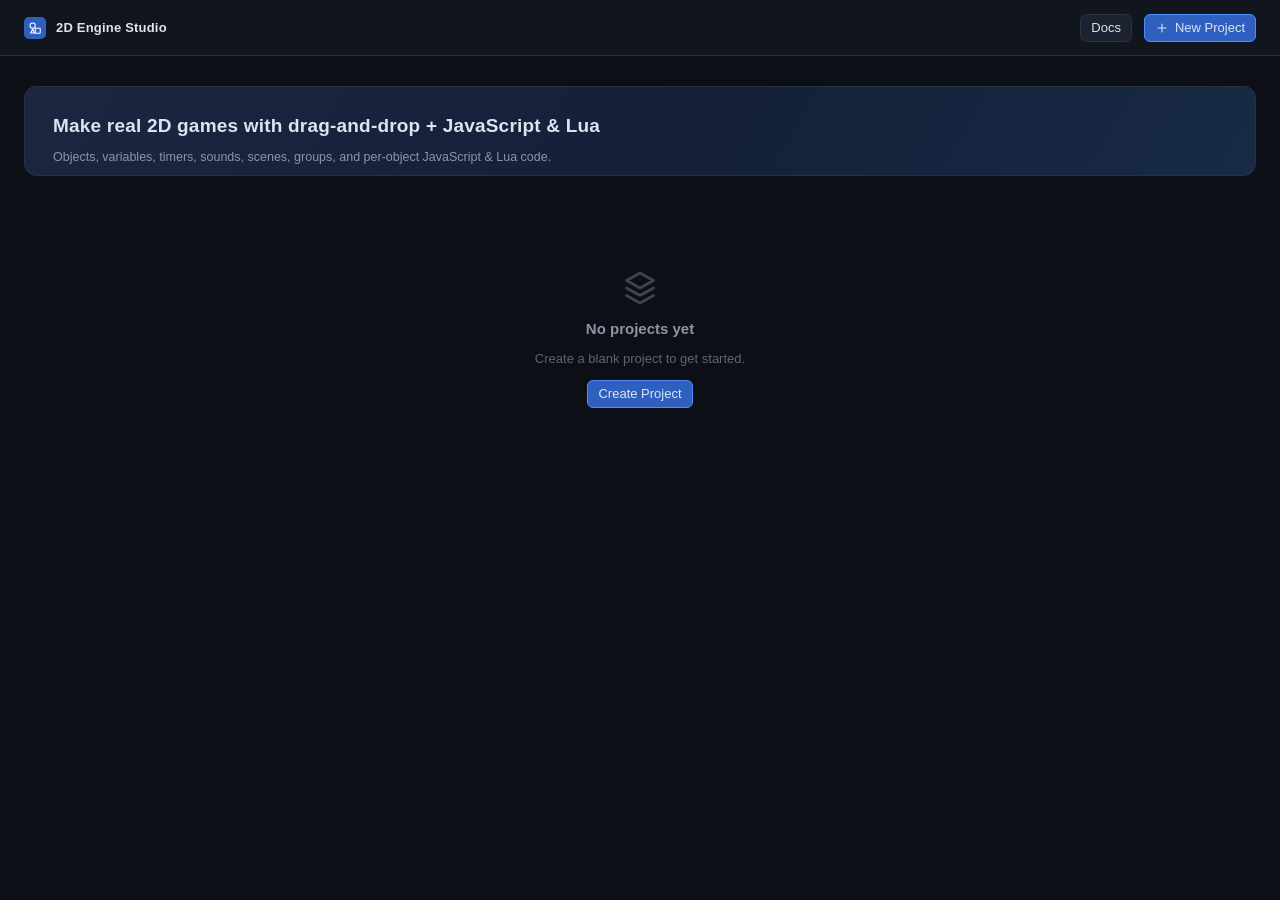
==== index.html @ 97bbec71 "v2.1: editor-focused release — templates removed, audit fixes, MIT license" ====
<!DOCTYPE html>
<html lang="en">
<head>
<meta charset="utf-8" />
<meta name="viewport" content="width=device-width, initial-scale=1" />
<title>2D Engine Studio</title>
<link rel="stylesheet" href="css/styles.css" />
</head>
<body>
  <div id="launch-hint" class="launch-hint" role="status">
    <strong>This app needs to be served locally.</strong>
    <span>Opening index.html directly blocks its JavaScript modules. Run <code>start.bat</code> in this folder, or open the folder with VS Code Live Server.</span>
  </div>
  <div id="app">
    <section id="dashboard" class="screen"></section>
    <section id="editor" class="screen hidden"></section>
  </div>
  <div id="runtime-overlay" class="hidden"></div>
  <div id="modal-root"></div>
  <div id="toast-root"></div>
  <script type="module" src="js/main.js"></script>
</body>
</html>
---- css/styles.css ----
:root{
  --bg-0:#0c0f15; --bg-1:#11151d; --bg-2:#161b25; --bg-3:#1c2230;
  --bg-4:#232b3b; --border:#28313f; --border-2:#39445a;
  --text:#dde4f0; --text-dim:#8b95aa; --text-faint:#5b657a;
  --accent:#4f8cff; --accent-2:#2f5fbf; --danger:#e5484d; --success:#3ecf8e;
  --warn:#f5a524; --radius:6px;
  --font:-apple-system,BlinkMacSystemFont,"Segoe UI",Roboto,Helvetica,Arial,sans-serif;
  --mono:ui-monospace,SFMono-Regular,Menlo,Consolas,monospace;
}
*{box-sizing:border-box}
html,body{height:100%;margin:0;overflow:hidden}
body{
  background:var(--bg-0);color:var(--text);font-family:var(--font);
  font-size:13px;-webkit-font-smoothing:antialiased;
}
.hidden{display:none !important}
.launch-hint{position:fixed;inset:0;z-index:10000;display:flex;flex-direction:column;align-items:center;justify-content:center;gap:12px;padding:24px;background:var(--bg-0);color:var(--text);text-align:center}
.launch-hint span{max-width:560px;color:var(--text-dim);line-height:1.6}
.launch-hint code{color:var(--text);background:var(--bg-3);padding:2px 5px;border-radius:4px}
button{font-family:inherit;font-size:inherit;color:inherit;background:none;border:none;cursor:pointer}
input,select,textarea{font-family:inherit;font-size:inherit}
::-webkit-scrollbar{width:10px;height:10px}
::-webkit-scrollbar-track{background:transparent}
::-webkit-scrollbar-thumb{background:#2c3648;border-radius:5px;border:2px solid var(--bg-1)}
::-webkit-scrollbar-thumb:hover{background:#3a465c}

/* ---------- shared controls ---------- */
.btn{
  display:inline-flex;align-items:center;gap:6px;height:28px;padding:0 10px;
  background:var(--bg-3);border:1px solid var(--border);border-radius:var(--radius);
  color:var(--text);white-space:nowrap;transition:background .12s,border-color .12s;
}
.btn:hover{background:var(--bg-4);border-color:var(--border-2)}
.btn:disabled{opacity:.4;cursor:not-allowed}
.btn.primary{background:var(--accent-2);border-color:var(--accent)}
.btn.primary:hover{background:var(--accent)}
.btn.danger{color:#c9787d;border-color:#4a2b30}
.btn.danger:hover{background:#3a1a1d;border-color:var(--danger);color:#ff8f93}
.btn.icon-only{width:28px;padding:0;justify-content:center}
.btn.ghost{background:transparent;border-color:transparent}
.btn.ghost:hover{background:var(--bg-3);border-color:var(--border)}
.icon{display:block;flex:none}
.input,.select,textarea.input{
  width:100%;height:26px;padding:0 8px;background:var(--bg-0);
  border:1px solid var(--border);border-radius:4px;color:var(--text);outline:none;
}
.input:focus,.select:focus,textarea.input:focus{border-color:var(--accent)}
textarea.input{height:auto;padding:6px 8px;resize:vertical;line-height:1.4}
.select{appearance:none;background-image:linear-gradient(45deg,transparent 50%,#7a8699 50%),linear-gradient(135deg,#7a8699 50%,transparent 50%);
  background-position:calc(100% - 14px) 11px,calc(100% - 9px) 11px;background-size:5px 5px,5px 5px;background-repeat:no-repeat;padding-right:26px}
input[type=color].input{padding:2px;height:26px;cursor:pointer}
input[type=range]{width:100%;accent-color:var(--accent)}
.badge{display:inline-block;padding:1px 6px;border-radius:3px;background:var(--bg-4);
  color:var(--text-dim);font-size:10px;text-transform:uppercase;letter-spacing:.4px}
.muted{color:var(--text-dim)}
.faint{color:var(--text-faint)}
.row{display:flex;align-items:center;gap:8px}
.spacer{flex:1}
.scroll{overflow:auto}

/* ---------- toast ---------- */
#toast-root{position:fixed;right:16px;bottom:16px;display:flex;flex-direction:column;gap:8px;z-index:9000}
.toast{
  min-width:220px;max-width:360px;padding:10px 14px;border-radius:var(--radius);
  background:var(--bg-3);border:1px solid var(--border-2);box-shadow:0 8px 24px rgba(0,0,0,.5);
  animation:toastIn .16s ease-out;font-size:12px;
}
.toast.error{border-color:var(--danger);color:#ffb3b5}
.toast.success{border-color:var(--success)}
@keyframes toastIn{from{transform:translateY(6px);opacity:0}to{transform:none;opacity:1}}

/* ---------- modal ---------- */
.modal-overlay{position:fixed;inset:0;background:rgba(5,7,11,.72);display:flex;
  align-items:center;justify-content:center;z-index:8000;padding:24px}
.modal{background:var(--bg-2);border:1px solid var(--border-2);border-radius:8px;
  box-shadow:0 24px 64px rgba(0,0,0,.6);width:100%;max-width:460px;display:flex;flex-direction:column}
.modal-head{padding:14px 16px;border-bottom:1px solid var(--border);font-weight:600}
.modal-body{padding:16px;display:flex;flex-direction:column;gap:12px;max-height:60vh;overflow:auto}
.modal-foot{padding:12px 16px;border-top:1px solid var(--border);display:flex;justify-content:flex-end;gap:8px}
.modal label{display:block;font-size:11px;color:var(--text-dim);margin-bottom:4px}

/* ---------- dashboard ---------- */
#dashboard{height:100vh;display:flex;flex-direction:column;overflow:hidden}
.dash-head{display:flex;align-items:center;gap:12px;padding:0 24px;height:56px;
  border-bottom:1px solid var(--border);background:var(--bg-1);flex:none}
.dash-logo{display:flex;align-items:center;gap:10px;font-weight:600;letter-spacing:.2px}
.dash-logo .mark{width:22px;height:22px;border-radius:5px;background:var(--accent-2);
  display:flex;align-items:center;justify-content:center;color:#fff}
.dash-body{flex:1;overflow:auto;padding:24px;scrollbar-width:thin;scrollbar-color:#2c3648 transparent}
.dash-body::-webkit-scrollbar{width:8px}
.dash-body::-webkit-scrollbar-thumb{background:#232b3c;border-radius:8px}
.dash-body::-webkit-scrollbar-thumb:hover{background:#3a465c}
.dash-section-title{font-size:13px;font-weight:700;text-transform:uppercase;letter-spacing:.8px;
  color:var(--text);opacity:.92;margin:0 0 14px}
.project-grid{display:grid;grid-template-columns:repeat(auto-fill,minmax(240px,1fr));gap:14px}
.project-card{background:var(--bg-2);border:1px solid var(--border);border-radius:8px;
  padding:14px;display:flex;flex-direction:column;gap:10px;transition:border-color .12s,transform .12s}
.project-card:hover{border-color:var(--border-2)}
.pc-title{font-weight:600;font-size:14px;overflow:hidden;text-overflow:ellipsis;white-space:nowrap}
.pc-meta{font-size:11px;color:var(--text-dim);display:flex;gap:10px;flex-wrap:wrap}
.pc-meta span + span::before{content:'·';margin-right:10px;color:var(--text-faint)}
.pc-actions{display:flex;gap:6px;flex-wrap:wrap}
.empty-state{display:flex;flex-direction:column;align-items:center;justify-content:center;
  gap:14px;padding:80px 20px;color:var(--text-dim);text-align:center}

/* ---------- editor shell ---------- */
#editor{height:100vh;display:flex;flex-direction:column;overflow:hidden}
.topbar{height:46px;flex:none;display:flex;align-items:center;gap:8px;padding:0 10px;
  background:var(--bg-1);border-bottom:1px solid var(--border)}
.topbar .proj-name{background:transparent;border:1px solid transparent;border-radius:4px;
  padding:4px 8px;color:var(--text);font-weight:600;font-size:13px;width:180px;outline:none}
.topbar .proj-name:hover{border-color:var(--border)}
.topbar .proj-name:focus{border-color:var(--accent);background:var(--bg-0)}
.tb-sep{width:1px;height:22px;background:var(--border);margin:0 4px}
.tb-group{display:flex;gap:2px}
.save-state{font-size:11px;color:var(--text-faint);margin-left:6px;min-width:56px}

.editor-main{flex:1;display:grid;grid-template-columns:var(--col-left,210px) minmax(0,1fr) var(--col-right,320px);
  grid-template-rows:minmax(0,1fr) var(--dock,150px);overflow:hidden;min-height:0;position:relative}
.left-sidebar{grid-column:1;grid-row:1;background:var(--bg-1);border-right:1px solid var(--border);
  display:flex;flex-direction:column;overflow:auto}
.center-col{grid-column:2;grid-row:1;display:flex;flex-direction:column;min-width:0;min-height:0;overflow:hidden}
.right-sidebar{grid-column:3;grid-row:1;background:var(--bg-1);border-left:1px solid var(--border);
  display:flex;flex-direction:column;overflow:hidden}
.bottom-panel{grid-column:1/-1;grid-row:2;background:var(--bg-1);border-top:1px solid var(--border);
  display:flex;flex-direction:column;overflow:hidden}
.statusbar{grid-column:1/-1;grid-row:3;display:flex;align-items:center;gap:10px;padding:0 10px;
  background:var(--bg-1);border-top:1px solid var(--border);font-size:10px;color:var(--text-faint)}
.statusbar .spacer{flex:1}
.sb-sep{width:1px;height:11px;background:var(--border)}
.sb-run{color:var(--ok,#5ec97f)}

/* Scene / Game view tabs (Unity style) */
.view-tabs{flex:none;display:flex;gap:2px;padding:4px 8px 0;background:var(--bg-1);border-bottom:1px solid var(--border)}
.view-tab{padding:6px 16px;font-size:11.5px;color:var(--text-faint);border-radius:6px 6px 0 0;
  border:1px solid transparent;border-bottom:none;cursor:pointer}
.view-tab:hover{color:var(--text)}
.view-tab.active{background:var(--bg-0);color:var(--text);border-color:var(--border)}
.views{flex:1;display:flex;min-height:0;position:relative}
.views .view{flex:1;display:flex;min-width:0;min-height:0;overflow:hidden}
.views .view.hidden{display:none}
.game-stage-area{flex:1;display:flex;align-items:center;justify-content:center;overflow:hidden;background:#0b0e14}
.game-col{flex-direction:column}
.game-col .rt-errors{width:100%}

/* Explorer + Properties (Roblox Studio style, right column) */
.explorer{flex:0 0 40%;display:flex;flex-direction:column;min-height:0;border-bottom:1px solid var(--border)}
.explorer-body{flex:1;overflow:auto}
.properties{flex:1;display:flex;flex-direction:column;min-height:0}
.properties-body{flex:1;overflow:auto}

/* Unity-style centered play controls */
.play-group{display:flex;gap:2px;background:var(--bg-2);border:1px solid var(--border);border-radius:7px;padding:2px}
.play-group .btn{border-radius:5px}
.play-group .btn:hover{background:var(--bg-4)}
.play-group .btn.active{background:var(--accent);color:#fff}

/* collapsible inspector sections */
.insp-section>h4{cursor:pointer;user-select:none}
.insp-section>h4::before{content:"▾";margin-right:6px;font-size:9px;color:var(--text-faint)}
.insp-section.folded>h4::before{content:"▸"}
.insp-section.folded>:not(h4){display:none}

/* right-click context menu */
.ctx-menu{position:fixed;z-index:1000;min-width:170px;background:var(--bg-1);border:1px solid var(--border-2,#39445a);
  border-radius:7px;padding:4px;box-shadow:0 14px 40px rgba(0,0,0,.6);display:flex;flex-direction:column;gap:1px}
.ctx-item{text-align:left;padding:6px 10px;border-radius:5px;font-size:12px;color:var(--text)}
.ctx-item:hover{background:var(--bg-4)}
.ctx-item.danger{color:#ff8085}
.ctx-item.danger:hover{background:#2a1215}
.ctx-sep{height:1px;background:var(--border);margin:3px 6px}

/* code tab mention chips */
.ref-chips{display:flex;flex-wrap:wrap;gap:4px}
.ref-chip{padding:3px 8px;border-radius:10px;font-size:10.5px;background:var(--bg-3);color:var(--text-dim);border:1px solid var(--border)}
.ref-chip:hover{background:var(--bg-4);color:var(--text);border-color:var(--accent)}
.game-code{flex:1;min-height:120px}

/* ---------- explorer tree ---------- */
.hier-caret{flex:none;width:14px;text-align:center;color:var(--text-faint);font-size:10px;cursor:pointer;user-select:none}
.hier-caret.leaf{cursor:default;opacity:.35}
.hier-child{display:flex;align-items:center;gap:8px;padding:4px 8px 4px 30px;border-radius:4px;cursor:pointer;font-size:11.5px;color:var(--text-dim)}
.hier-child:hover{background:var(--bg-2)}
.hier-child.selected{background:#1d2b45;color:var(--text)}
.hier-child.empty .hier-name{color:var(--text-faint);font-style:italic}
.hier-child .type-ico{color:#c9a227;display:flex}
.hier-hook{font-size:9.5px;color:var(--text-faint);background:var(--bg-3);padding:1px 6px;border-radius:8px}
.hier-add{color:var(--ok,#5ec97f) !important}

/* ---------- script tabs (view bar) ---------- */
.script-tabs{display:flex;gap:2px;align-items:flex-end;overflow-x:auto}
.script-tabs::-webkit-scrollbar{display:none}
.script-tab{display:flex;align-items:center;gap:6px;max-width:170px}
.script-tab .icon-slot{display:flex;color:#c9a227}
.st-name{overflow:hidden;text-overflow:ellipsis;white-space:nowrap}
.st-close{margin-left:2px;font-size:9px;color:var(--text-faint);padding:2px;border-radius:3px}
.st-close:hover{background:var(--bg-4);color:#ff8085}

/* ---------- script editor ---------- */
.script-view{display:flex}
.script-editor{flex:1;display:flex;flex-direction:column;min-width:0;background:var(--bg-0)}
.se-head{flex:none;display:flex;align-items:center;gap:8px;padding:8px 12px;border-bottom:1px solid var(--border);background:var(--bg-1)}
.se-head .spacer{flex:1}
.se-crumb{display:flex;align-items:center;gap:4px;font-size:12px;color:var(--text-dim)}
.se-name{background:var(--bg-2);border:1px solid var(--border);border-radius:4px;color:#c9a227;
  font-family:ui-monospace,Consolas,monospace;font-size:12px;font-weight:600;padding:4px 8px;width:150px;outline:none}
.se-name:focus{border-color:var(--accent)}
.se-chips{flex:none;display:flex;flex-wrap:wrap;gap:4px;padding:7px 12px;border-bottom:1px solid var(--border);background:var(--bg-1);max-height:66px;overflow:auto}
.se-code{flex:1;width:100%;border:none;outline:none;resize:none;background:var(--bg-0);color:var(--text);
  font-family:ui-monospace,Consolas,'Courier New',monospace;font-size:13px;line-height:1.55;padding:14px 16px;
  tab-size:2;white-space:pre}
.se-code::placeholder{color:var(--text-faint);opacity:.55}
.se-legend{flex:none;display:flex;flex-wrap:wrap;gap:12px;padding:6px 14px;border-top:1px solid var(--border);
  background:var(--bg-1);font-size:10px;color:var(--text-faint)}
.se-legend b{color:var(--text-dim);font-weight:600}

.panel-title{padding:10px 12px 7px;font-size:10.5px;font-weight:700;text-transform:uppercase;letter-spacing:.8px;
  color:var(--text-dim);border-bottom:1px solid rgba(255,255,255,.05);flex:none}
.obj-create{display:flex;flex-direction:column;gap:2px;padding:0 8px 8px}
.obj-create button{display:flex;align-items:center;gap:9px;padding:7px 9px;border-radius:5px;
  color:var(--text-dim);text-align:left;transition:background .1s,color .1s}
.obj-create button:hover{background:var(--bg-3);color:var(--text)}
.obj-create button .icon{color:var(--text-faint)}
.obj-create button:hover .icon{color:var(--accent)}

/* ---------- workspace ---------- */
.workspace{flex:1;display:flex;flex-direction:column;min-height:0;position:relative}
.ws-toolbar{height:34px;flex:none;display:flex;align-items:center;gap:6px;padding:0 10px;
  background:var(--bg-1);border-bottom:1px solid var(--border)}
.ws-viewport{flex:1;position:relative;overflow:hidden;background:#0a0d13;
  background-image:radial-gradient(#1a2130 1px,transparent 1px);background-size:16px 16px}
.ws-wrap{position:absolute;top:0;left:0;transform-origin:0 0;will-change:transform}
.ws-stage{position:relative;overflow:hidden;box-shadow:0 0 0 1px #39445a,0 18px 50px rgba(0,0,0,.55)}
.ws-stage .ui-object{cursor:default}
.ws-selection{position:absolute;inset:0;pointer-events:none;z-index:9999}
.sel-box{position:absolute;border:1px solid var(--accent);pointer-events:none}
.sel-box.multi{border-style:dashed}
.sel-handle{position:absolute;width:9px;height:9px;background:var(--bg-1);
  border:1px solid var(--accent);pointer-events:auto;z-index:10000}
.sel-handle[data-h="nw"]{left:-5px;top:-5px;cursor:nwse-resize}
.sel-handle[data-h="n"]{left:50%;top:-5px;margin-left:-4px;cursor:ns-resize}
.sel-handle[data-h="ne"]{right:-5px;top:-5px;cursor:nesw-resize}
.sel-handle[data-h="e"]{right:-5px;top:50%;margin-top:-4px;cursor:ew-resize}
.sel-handle[data-h="se"]{right:-5px;bottom:-5px;cursor:nwse-resize}
.sel-handle[data-h="s"]{left:50%;bottom:-5px;margin-left:-4px;cursor:ns-resize}
.sel-handle[data-h="sw"]{left:-5px;bottom:-5px;cursor:nesw-resize}
.sel-handle[data-h="w"]{left:-5px;top:50%;margin-top:-4px;cursor:ew-resize}
.guide{position:absolute;background:#ff5c8a;pointer-events:none;z-index:10001}
.guide.v{width:1px;top:0;bottom:0}
.guide.h{height:1px;left:0;right:0}
.marquee{position:absolute;border:1px solid var(--accent);background:rgba(79,140,255,.12);
  pointer-events:none;z-index:10002}
.ws-hint{position:absolute;right:12px;bottom:10px;font-size:11px;color:var(--text-faint);
  pointer-events:none;background:rgba(12,15,21,.8);padding:3px 8px;border-radius:4px}

/* ---------- object rendering (shared editor + runtime) ---------- */
.ui-object{position:absolute;box-sizing:border-box;overflow:hidden}
.ui-object-button,.ui-object-upgrade{display:flex;flex-direction:column;align-items:center;
  justify-content:center;padding:0 12px;user-select:none}
.ui-object-text{display:flex;align-items:center;white-space:pre-wrap;word-break:break-word;line-height:1.25}
.ui-object-image{display:flex;align-items:center;justify-content:center}
.ui-object-image img{width:100%;height:100%;display:block}
.img-missing{display:flex;align-items:center;justify-content:center;width:100%;height:100%;
  border:1px dashed var(--border-2);color:var(--text-faint);font-size:11px}
.ui-object-progressbar{display:flex;align-items:center;overflow:hidden}
.pb-fill{height:100%;transition:width .18s ease-out}
.rt-clickable{cursor:pointer;transition:filter .1s}
.rt-clickable:hover{filter:brightness(1.14)}
.rt-clickable:active{filter:brightness(.9)}
.rt-disabled{filter:grayscale(.6) brightness(.72);cursor:not-allowed}
.up-label{font-weight:600}
.up-cost{font-size:.75em;opacity:.85;margin-top:2px}
.code-input{font-family:ui-monospace,Consolas,'Courier New',monospace;font-size:11px;line-height:1.5;resize:vertical;min-height:70px;white-space:pre;width:100%}

/* ---------- new widgets ---------- */
.ui-object-shape{display:block}
.ui-object-input,.ui-object-slider,.ui-object-toggle,.ui-object-timer{display:flex;align-items:center;padding:0 10px;user-select:none}
.rt-input{flex:1;min-width:0;background:transparent;border:none;outline:none;color:inherit;padding:0}
.rt-input::placeholder{color:var(--text-faint);opacity:.8}
.rt-range{flex:1;min-width:0;height:20px}
.rt-switch{flex:none;width:34px;height:19px;border-radius:10px;background:#39445a;position:relative;transition:background .15s}
.rt-switch::after{content:"";position:absolute;top:2.5px;left:2.5px;width:14px;height:14px;border-radius:50%;
  background:#cfd8ea;transition:transform .15s}
.rt-switch.on{background:var(--sw-on,#4f8cff)}
.rt-switch.on::after{transform:translateX(15px)}
.ws-stage.drop-hot{outline:2px dashed var(--accent);outline-offset:-2px}
.obj-create button{cursor:grab}
.obj-create button:active{cursor:grabbing}
.hier-code{color:var(--accent);opacity:.8;display:flex;align-items:center}
/* legacy upgrade alias */

/* ---------- inspector ---------- */
.inspector-body{flex:1;overflow:auto;padding-bottom:24px}
.insp-section{border-bottom:1px solid var(--border);padding:10px 12px}
.insp-section h4{margin:0 0 9px;font-size:10px;text-transform:uppercase;
  letter-spacing:.7px;color:var(--text-faint);font-weight:600}
.field{display:flex;align-items:center;gap:8px;margin-bottom:7px}
.field:last-child{margin-bottom:0}
.field-label{width:74px;flex:none;font-size:11px;color:var(--text-dim)}
.field-ctl{flex:1;min-width:0}
.grid2{display:grid;grid-template-columns:1fr 1fr;gap:6px}
.mini-field{display:flex;align-items:center;gap:4px}
.mini-field span{font-size:10px;color:var(--text-faint);width:10px;text-align:center}
.insp-empty{padding:24px 16px;color:var(--text-dim);text-align:center;font-size:12px;line-height:1.6}
.obj-id{font-family:var(--mono);font-size:10px;color:var(--text-faint)}

/* ---------- bottom panel ---------- */
.bp-tabs{display:flex;align-items:center;gap:2px;padding:0 8px;height:32px;flex:none;
  border-bottom:1px solid var(--border);background:var(--bg-1)}
.bp-tab{height:32px;padding:0 12px;font-size:12px;color:var(--text-dim);border-bottom:2px solid transparent}
.bp-tab:hover{color:var(--text)}
.bp-tab.active{color:var(--text);border-bottom-color:var(--accent)}
.bp-content{flex:1;overflow:auto;min-height:0}

/* hierarchy */
.hier-list{display:flex;flex-direction:column;padding:4px}
.hier-row{display:flex;align-items:center;gap:8px;padding:4px 8px;border-radius:4px;cursor:pointer}
.hier-row:hover{background:var(--bg-2)}
.hier-row.selected{background:#1d2b45}
.hier-row .type-ico{color:var(--text-faint);display:flex}
.hier-row.selected .type-ico{color:var(--accent)}
.hier-name{flex:1;overflow:hidden;text-overflow:ellipsis;white-space:nowrap;font-size:12px}
.hier-row.hidden-obj .hier-name{color:var(--text-faint);text-decoration:line-through}
.hier-actions{display:flex;gap:1px;opacity:0}
.hier-row:hover .hier-actions{opacity:1}
.hier-actions button{padding:3px;border-radius:3px;color:var(--text-faint)}
.hier-actions button:hover{background:var(--bg-4);color:var(--text)}

/* events */
.ev-layout{display:grid;grid-template-columns:230px 1fr;height:100%;min-height:0}
.ev-list{border-right:1px solid var(--border);overflow:auto;padding:6px}
.ev-item{padding:7px 9px;border-radius:4px;cursor:pointer;display:flex;align-items:center;gap:8px}
.ev-item:hover{background:var(--bg-2)}
.ev-item.selected{background:#1d2b45}
.ev-item .ev-name{flex:1;overflow:hidden;text-overflow:ellipsis;white-space:nowrap;font-size:12px}
.ev-detail{overflow:auto;padding:12px}
.ev-block{border:1px solid var(--border);border-radius:6px;padding:10px;margin-bottom:10px;background:var(--bg-2)}
.ev-block-head{display:flex;align-items:center;justify-content:space-between;margin-bottom:8px}
.ev-block-head h5{margin:0;font-size:10px;text-transform:uppercase;letter-spacing:.7px;color:var(--text-faint)}
.cond-row,.action-row{display:flex;gap:6px;align-items:center;margin-bottom:6px}
.cond-row .select,.action-row .select{width:auto;flex:1;min-width:0}
.cond-row .input,.action-row .input{width:auto;flex:1;min-width:0}
.x-btn{padding:3px;border-radius:3px;color:var(--text-faint);flex:none}
.x-btn:hover{background:#3a1a1d;color:var(--danger)}

/* variables */
.var-table{width:100%;border-collapse:collapse}
.var-table th{text-align:left;font-size:10px;text-transform:uppercase;letter-spacing:.6px;
  color:var(--text-faint);padding:8px 10px;border-bottom:1px solid var(--border);font-weight:600}
.var-table td{padding:5px 10px;border-bottom:1px solid var(--bg-2)}
.var-table tr:hover td{background:var(--bg-2)}
.var-table .input,.var-table .select{height:24px}

/* assets */
.asset-grid{display:grid;grid-template-columns:repeat(auto-fill,minmax(112px,1fr));gap:10px;padding:10px}
.asset-card{background:var(--bg-2);border:1px solid var(--border);border-radius:6px;padding:8px;
  display:flex;flex-direction:column;gap:6px}
.asset-thumb{height:70px;display:flex;align-items:center;justify-content:center;
  background:var(--bg-0);border-radius:4px;overflow:hidden}
.asset-thumb img{max-width:100%;max-height:100%;object-fit:contain}
.asset-name{font-size:11px;overflow:hidden;text-overflow:ellipsis;white-space:nowrap;color:var(--text-dim)}

/* debug */
.debug-log{font-family:var(--mono);font-size:11px;padding:8px 12px;line-height:1.7}
.debug-line{display:flex;gap:10px}
.debug-line .t{color:var(--text-faint);flex:none}
.debug-line.err{color:#ff8f93}
.debug-line.warn{color:var(--warn)}
.debug-line.ok{color:var(--success)}

/* ---------- runtime overlay ---------- */
#runtime-overlay{position:fixed;inset:0;background:#05070b;z-index:7000;
  display:flex;flex-direction:column}
.rt-head{height:44px;flex:none;display:flex;align-items:center;gap:10px;padding:0 12px;
  background:var(--bg-1);border-bottom:1px solid var(--border)}
.rt-head .rt-title{font-weight:600;font-size:13px}
.rt-body{flex:1;display:flex;align-items:center;justify-content:center;overflow:hidden;padding:16px}
.rt-scale{transform-origin:center center}
.rt-stage{position:relative;overflow:hidden;box-shadow:0 0 0 1px #39445a,0 24px 70px rgba(0,0,0,.7)}
.rt-errors{flex:none;max-height:110px;overflow:auto;background:#2a1215;
  border-top:1px solid var(--danger);padding:6px 12px;font-family:var(--mono);font-size:11px;color:#ffb3b5}
#runtime-overlay.windowed{background:rgba(5,7,11,.86)}
#runtime-overlay.windowed .rt-body{padding:0}

@media (max-width:1100px){
  .editor-main{grid-template-columns:56px 1fr var(--col-right,260px)}
  .splitter-left{display:none}
  .left-sidebar .obj-create button span{display:none}
  .left-sidebar .panel-title{display:none}
  .obj-create{align-items:center;padding-top:8px}
  .obj-create button{justify-content:center;width:40px}
}
@media (max-width:820px){
  .editor-main{grid-template-columns:56px 1fr 0}
  .splitter-right,.splitter-bottom{display:none}
  .right-sidebar{display:none}
  .right-sidebar.open{display:flex;position:fixed;top:46px;right:0;bottom:0;width:min(320px,88vw);
    z-index:30;border-left:1px solid var(--border-2,#39445a);box-shadow:-16px 0 48px rgba(0,0,0,.55)}
}
/* ---------- dashboard hero + templates ---------- */
.dash-hero{padding:clamp(16px,4vw,26px) clamp(16px,4vw,28px) 8px;border-radius:12px;margin:6px 0 14px;
  background:linear-gradient(120deg,#1b2740 0%,#14203a 55%,#182a44 100%);border:1px solid var(--border)}
.hero-title{font-size:clamp(15px,2.6vw,19px);font-weight:700;letter-spacing:.2px;line-height:1.35}
.hero-sub{font-size:clamp(11px,1.8vw,12.5px);color:var(--text-dim);margin-top:8px;max-width:640px;line-height:1.6}
.project-card{transition:transform .12s ease,border-color .12s ease,box-shadow .12s ease}
.project-card:hover{transform:translateY(-2px);border-color:var(--accent);box-shadow:0 10px 28px rgba(0,0,0,.35)}
.template-card .tc-head{display:flex;gap:12px;align-items:flex-start;margin-bottom:10px}
.template-card .tc-head > div{min-width:0}
.tc-desc{font-size:11px;line-height:1.5;color:var(--text-dim);margin-top:3px;
  display:-webkit-box;-webkit-line-clamp:3;-webkit-box-orient:vertical;overflow:hidden}
.tc-ico{display:flex;align-items:center;justify-content:center;width:38px;height:38px;flex:none;
  border-radius:9px;background:var(--bg-3);border:1px solid var(--border);color:var(--accent)}

/* panel resize splitters */
.splitter{position:absolute;background:transparent;z-index:30;}
.splitter-left{left:var(--col-left,210px);top:0;bottom:0;width:5px;margin-left:-2px;cursor:col-resize}
.splitter-right{right:var(--col-right,320px);top:0;bottom:calc(var(--dock,150px) + 22px);width:5px;margin-right:-2px;cursor:col-resize}
.splitter-bottom{left:0;right:0;bottom:var(--dock,150px);height:5px;margin-bottom:-2px;cursor:row-resize}
.panel-title{padding:10px 12px 7px;font-size:10.5px;font-weight:700;text-transform:uppercase;letter-spacing:.8px;
  color:var(--text-dim);border-bottom:1px solid rgba(255,255,255,.05)}
.splitter::after{content:"";position:absolute;inset:0;background:transparent;transition:background .12s}
.splitter:hover::after,.splitter.active::after{background:var(--accent)}

/* inspector scripts section */
.insp-script-row{display:flex;align-items:center;gap:6px;padding:3px 0}
.insp-script-row .is-name{flex:1;font-size:11.5px;overflow:hidden;text-overflow:ellipsis;white-space:nowrap}
.insp-script-row .is-hook{font-size:10px;color:var(--text-dim);background:var(--bg-3);border:1px solid var(--border);border-radius:4px;padding:1px 6px;flex:none}
.btn.block{display:block;width:100%;margin-top:6px}

/* zoom select */
.zoom-select{background:var(--bg-3);border:1px solid var(--border);border-radius:4px;color:var(--text);
  font-size:11px;padding:2px 2px;cursor:pointer;min-width:56px;text-align:center}
.zoom-select:hover{border-color:var(--accent)}

/* syntax-highlighted script editor */
.se-wrap{position:relative;flex:1;min-height:0;display:flex}
.se-wrap .se-code{position:absolute;inset:0;background:transparent;color:transparent;caret-color:var(--text);z-index:2}
.se-wrap .se-code::selection{background:rgba(98,144,255,.35)}
.se-hl{position:absolute;inset:0;margin:0;overflow:auto;pointer-events:none;z-index:1;white-space:pre;
  font-family:ui-monospace,Consolas,'Courier New',monospace;font-size:13px;line-height:1.55;padding:14px 16px;
  tab-size:2;color:var(--text);background:var(--bg-0)}
.tk-c{color:#5f6f86;font-style:italic}
.tk-s{color:#9ece8f}
.tk-n{color:#e6c07b}
.tk-k{color:#c586c0}
.tk-f{color:#61afef}
.tk-p{color:#d7a86e;font-weight:600}

/* audio asset cards */
.asset-thumb.audio{display:flex;align-items:center;justify-content:center;background:linear-gradient(135deg,#1c2433,#232f47);cursor:pointer}
.snd-ico{font-size:30px}

/* autocomplete popup */
.ac-popup{position:absolute;z-index:60;background:var(--bg-2);border:1px solid var(--accent);border-radius:6px;
  box-shadow:0 8px 24px rgba(0,0,0,.5);padding:4px;min-width:150px;max-width:230px;font-size:12px}
.ac-item{padding:3px 8px;border-radius:4px;cursor:pointer;color:var(--text);font-family:ui-monospace,Consolas,monospace;white-space:nowrap;overflow:hidden;text-overflow:ellipsis}
.ac-item.sel{background:var(--accent);color:#fff}
.ac-item:hover{background:var(--bg-3)}

/* ---- scene bar (real scenes with own sizes) ---- */
.scene-bar { display: flex; align-items: center; gap: 4px; padding: 3px 8px; background: var(--bg2, #171c26); border-bottom: 1px solid var(--border, #262c3a); flex-wrap: wrap; }
.scene-chip { background: transparent; border: 1px solid var(--border, #262c3a); color: var(--muted, #8a93a6); border-radius: 999px; padding: 2px 12px; font-size: 11px; cursor: pointer; }
.scene-chip:hover { color: var(--fg, #dfe5f1); border-color: var(--accent, #4f8cff); }
.scene-chip.active { background: var(--accent, #4f8cff); border-color: var(--accent, #4f8cff); color: #fff; font-weight: 600; }
.scene-add { width: 24px; padding: 2px 0; text-align: center; font-weight: 700; }
.scene-count { margin-left: auto; font-size: 10px; }
.hier-group .hier-name { font-weight: 600; color: var(--fg, #dfe5f1); }
.hier-indented { margin-left: 16px; }
.hier-layer { margin-left: 6px; font-size: 9px; color: var(--muted, #8a93a6); background: rgba(255,255,255,.06); border-radius: 4px; padding: 1px 5px; }
.debug-x { margin-left: 8px; font-size: 10px; background: rgba(255,255,255,.08); border-radius: 4px; padding: 1px 6px; color: #ffd76e; font-weight: 700; }

.splitter-props { height: 5px; cursor: row-resize; background: transparent; border-top: 1px solid var(--border, #262c3a); flex: 0 0 auto; }
.splitter-props:hover { background: rgba(79,140,255,.35); }
.explorer { min-height: 80px; }
.hier-search { width: 100%; box-sizing: border-box; border: 1px solid var(--border, #262c3a); background: var(--bg1, #12161f); color: var(--fg, #dfe5f1); border-radius: 6px; padding: 4px 8px; font-size: 11px; margin: 0 0 4px; }
.hier-search::placeholder { color: var(--muted, #5c6579); }

/* audit fix: Explorer windowing footer */
.hier-more{display:block;width:100%;margin-top:6px;padding:6px 10px;font-size:11px;opacity:.75}
.hier-more:hover{opacity:1}
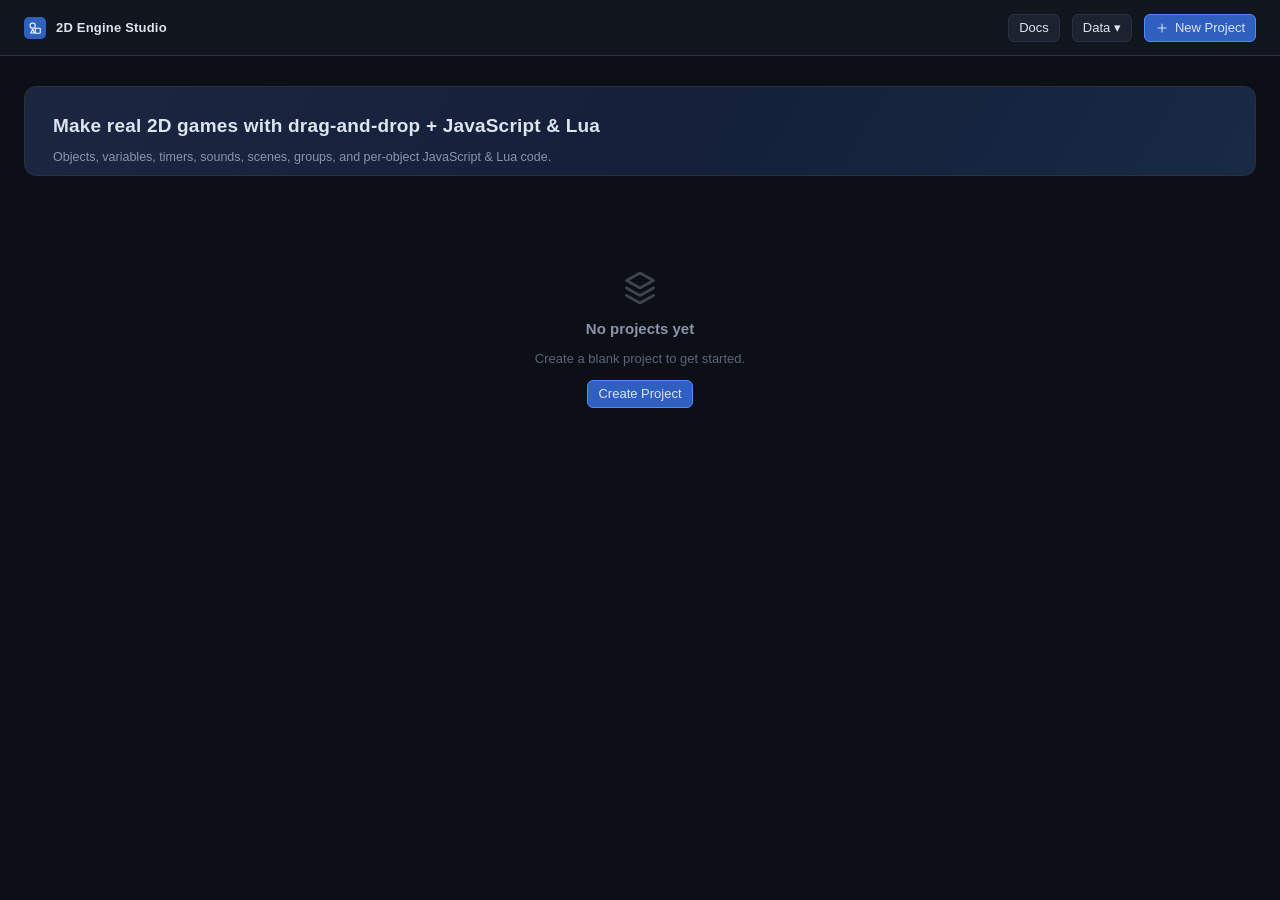
==== commit f7d2b545: "v2.5: folders, object lock, multi-select coloring, cut/copy/paste, console hints, settings split, in" ====
--- a/index.html
+++ b/index.html
@@ -7,10 +7,6 @@
 <link rel="stylesheet" href="css/styles.css" />
 </head>
 <body>
-  <div id="launch-hint" class="launch-hint" role="status">
-    <strong>This app needs to be served locally.</strong>
-    <span>Opening index.html directly blocks its JavaScript modules. Run <code>start.bat</code> in this folder, or open the folder with VS Code Live Server.</span>
-  </div>
   <div id="app">
     <section id="dashboard" class="screen"></section>
     <section id="editor" class="screen hidden"></section>
--- a/css/styles.css
+++ b/css/styles.css
@@ -14,9 +14,6 @@
   font-size:13px;-webkit-font-smoothing:antialiased;
 }
 .hidden{display:none !important}
-.launch-hint{position:fixed;inset:0;z-index:10000;display:flex;flex-direction:column;align-items:center;justify-content:center;gap:12px;padding:24px;background:var(--bg-0);color:var(--text);text-align:center}
-.launch-hint span{max-width:560px;color:var(--text-dim);line-height:1.6}
-.launch-hint code{color:var(--text);background:var(--bg-3);padding:2px 5px;border-radius:4px}
 button{font-family:inherit;font-size:inherit;color:inherit;background:none;border:none;cursor:pointer}
 input,select,textarea{font-family:inherit;font-size:inherit}
 ::-webkit-scrollbar{width:10px;height:10px}
@@ -397,19 +394,13 @@
   .right-sidebar.open{display:flex;position:fixed;top:46px;right:0;bottom:0;width:min(320px,88vw);
     z-index:30;border-left:1px solid var(--border-2,#39445a);box-shadow:-16px 0 48px rgba(0,0,0,.55)}
 }
-/* ---------- dashboard hero + templates ---------- */
+/* ---------- dashboard hero ---------- */
 .dash-hero{padding:clamp(16px,4vw,26px) clamp(16px,4vw,28px) 8px;border-radius:12px;margin:6px 0 14px;
   background:linear-gradient(120deg,#1b2740 0%,#14203a 55%,#182a44 100%);border:1px solid var(--border)}
 .hero-title{font-size:clamp(15px,2.6vw,19px);font-weight:700;letter-spacing:.2px;line-height:1.35}
 .hero-sub{font-size:clamp(11px,1.8vw,12.5px);color:var(--text-dim);margin-top:8px;max-width:640px;line-height:1.6}
 .project-card{transition:transform .12s ease,border-color .12s ease,box-shadow .12s ease}
 .project-card:hover{transform:translateY(-2px);border-color:var(--accent);box-shadow:0 10px 28px rgba(0,0,0,.35)}
-.template-card .tc-head{display:flex;gap:12px;align-items:flex-start;margin-bottom:10px}
-.template-card .tc-head > div{min-width:0}
-.tc-desc{font-size:11px;line-height:1.5;color:var(--text-dim);margin-top:3px;
-  display:-webkit-box;-webkit-line-clamp:3;-webkit-box-orient:vertical;overflow:hidden}
-.tc-ico{display:flex;align-items:center;justify-content:center;width:38px;height:38px;flex:none;
-  border-radius:9px;background:var(--bg-3);border:1px solid var(--border);color:var(--accent)}
 
 /* panel resize splitters */
 .splitter{position:absolute;background:transparent;z-index:30;}
@@ -478,3 +469,54 @@
 /* audit fix: Explorer windowing footer */
 .hier-more{display:block;width:100%;margin-top:6px;padding:6px 10px;font-size:11px;opacity:.75}
 .hier-more:hover{opacity:1}
+
+/* ── The Rumor: 3D easter egg overlay ── */
+#secret3d-overlay {
+  position: fixed; inset: 0; z-index: 9999;
+  background: radial-gradient(ellipse at 50% 40%, #10182e 0%, #04060c 75%);
+  display: flex; flex-direction: column; align-items: center; justify-content: center;
+  gap: 18px; animation: secret-fade .4s ease;
+}
+@keyframes secret-fade { from { opacity: 0 } to { opacity: 1 } }
+.secret3d-scene { width: 180px; height: 180px; perspective: 640px; }
+.secret3d-cube {
+  width: 100%; height: 100%; position: relative;
+  transform-style: preserve-3d; animation: secret-spin 7s linear infinite;
+}
+@keyframes secret-spin {
+  from { transform: rotateX(-22deg) rotateY(0deg); }
+  to { transform: rotateX(-22deg) rotateY(360deg); }
+}
+.secret3d-face {
+  position: absolute; inset: 0;
+  display: flex; align-items: center; justify-content: center;
+  font: 700 20px var(--font-mono, monospace); color: #7df9ff;
+  background: rgba(79, 140, 255, .13);
+  border: 1px solid rgba(125, 249, 255, .6);
+  box-shadow: inset 0 0 24px rgba(125, 249, 255, .12);
+  backface-visibility: visible;
+}
+.secret3d-title { font-size: 20px; font-weight: 700; color: #dfe5f1; letter-spacing: .5px; }
+.secret3d-sub { font-size: 13px; line-height: 1.7; color: #9aa7bd; text-align: center; max-width: 480px; }
+.secret3d-sub b { color: #7df9ff; }
+.secret3d-close {
+  margin-top: 6px; padding: 9px 22px; border-radius: 8px; cursor: pointer;
+  border: 1px solid #3a4763; background: #1b2438; color: #dfe5f1; font-size: 14px;
+}
+.secret3d-close:hover { background: #24304c; }
+.secret3d-spark {
+  position: absolute; top: -6%; color: rgba(125, 249, 255, .5); font-size: 18px;
+  animation: secret-fall linear infinite; pointer-events: none;
+}
+@keyframes secret-fall {
+  from { transform: translateY(0) rotate(0deg); opacity: .8; }
+  to { transform: translateY(115vh) rotate(340deg); opacity: 0; }
+}
+
+/* v2.5: folders, lock, console hints, settings tabs */
+.hier-lock{margin-left:4px;font-size:10px;opacity:.75}
+.locked-obj .hier-name{opacity:.65}
+.hier-drophot{background:rgba(90,140,255,.18);outline:1px dashed #6ea0ff;outline-offset:-2px}
+.debug-line.hint{color:#8fb7ff;font-style:italic;padding-left:52px}
+.settings-tab{padding:4px 12px;font-size:12px}
+.ui-object[style*="cursor"]{ }
